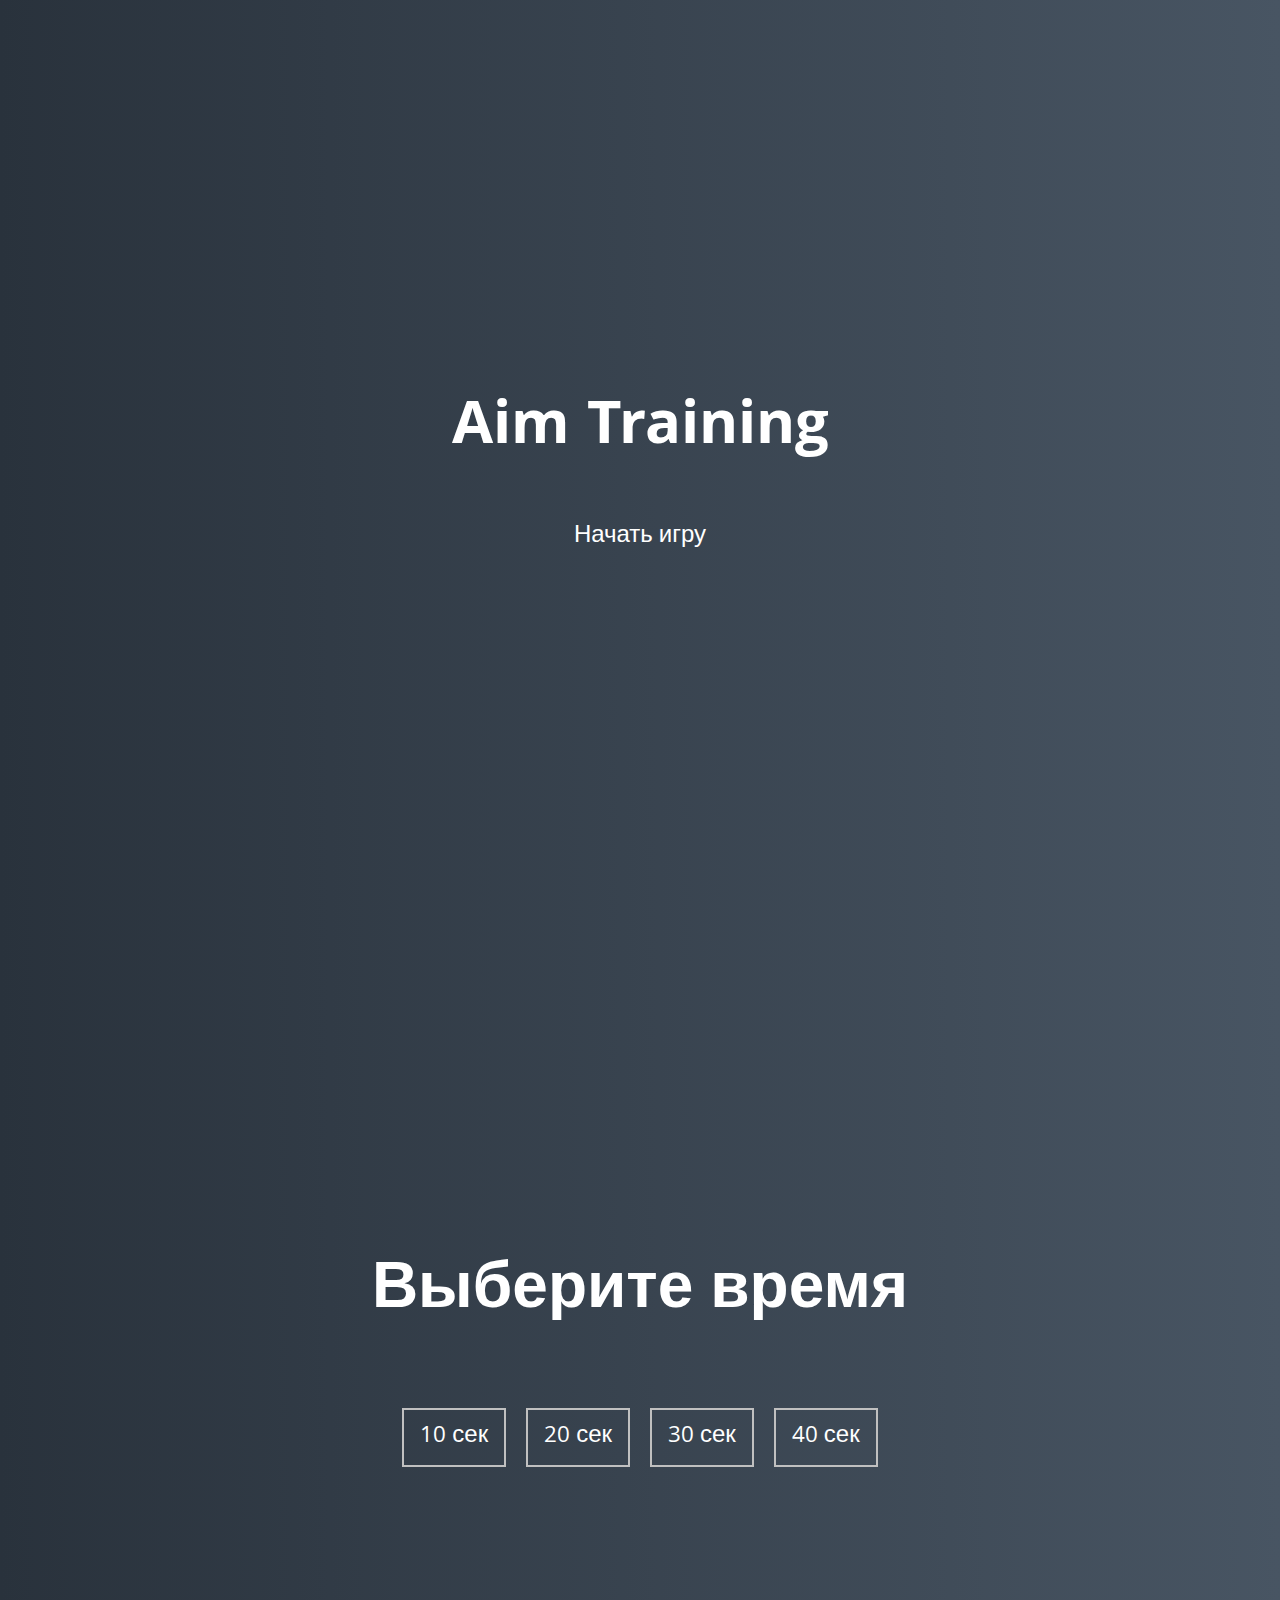
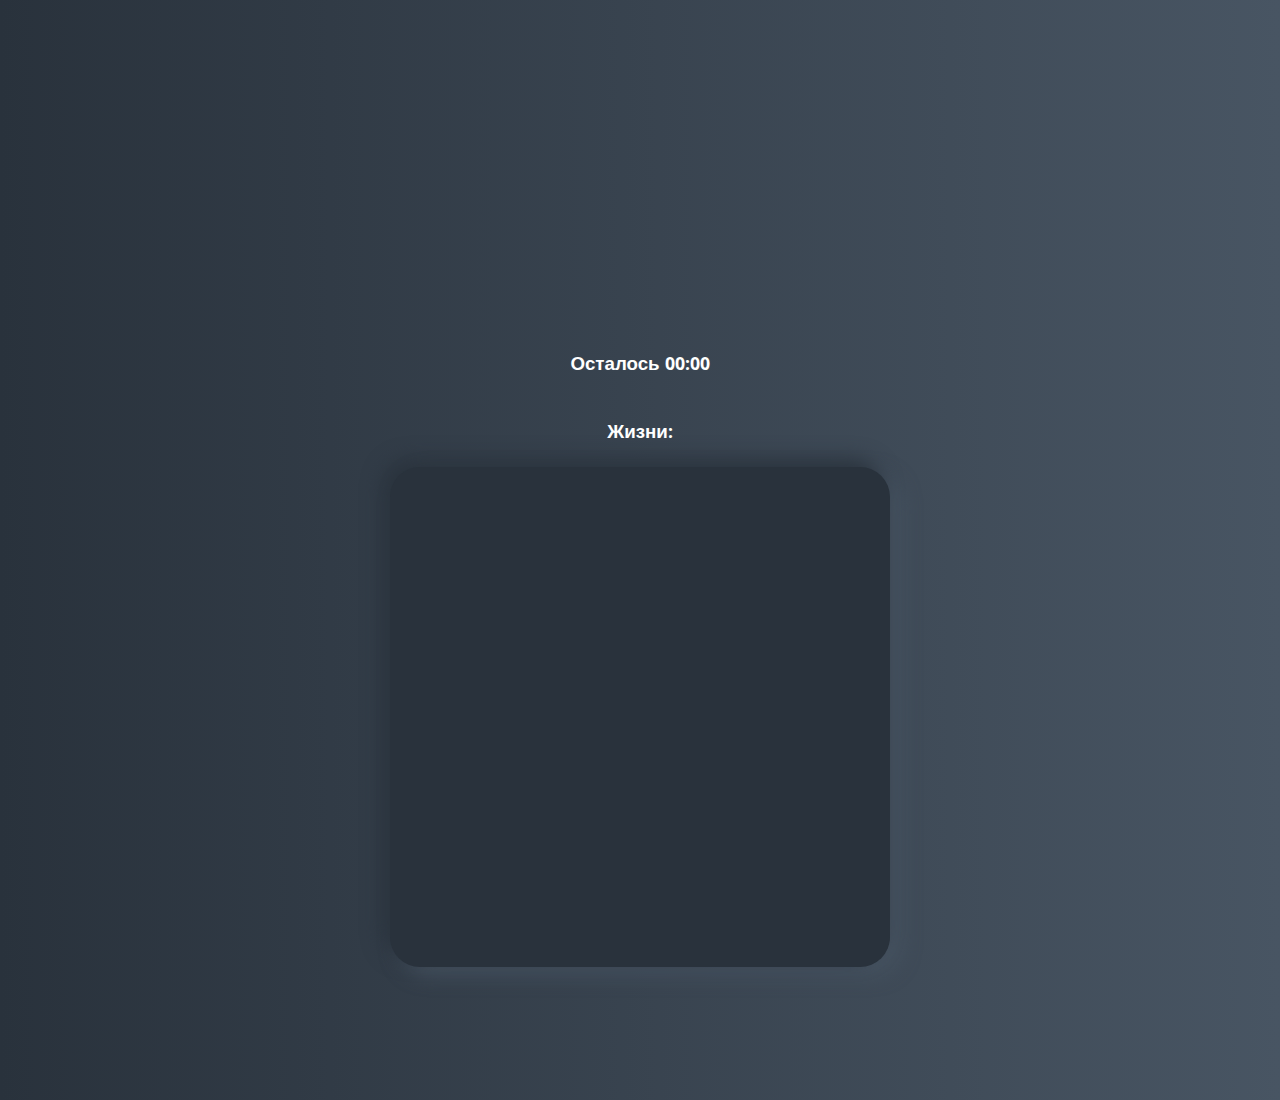
==== aim-game/index.html @ 9f6b55b1 "add game" ====
<!DOCTYPE html>
<html lang="en">
  <head>
    <meta charset="UTF-8" />
    <meta name="viewport" content="width=device-width, initial-scale=1.0" />
    <link rel="stylesheet" href="styles.css" />
    <title>Aim Training | Проект 5</title>
  </head>
  <body>
    <div class="screen ">
      <h1>Aim Training</h1>
      <a href="#" class="start" id="start">Начать игру</a>
    </div>

    <div class="screen ">
      <h1>Выберите время</h1>
      <ul class="time-list" id="time-list">
        <li>
          <button class="time-btn" data-time="10">
            10 сек
          </button>
        </li>
        <li>
          <button class="time-btn" data-time="20">
            20 сек
          </button>
        </li>
        <li>
          <button class="time-btn" data-time="30">
            30 сек
          </button>
        </li>
        <li>
          <button class="time-btn" data-time="40">
            40 сек
          </button>
        </li>
      </ul>
    </div>

    <div class="screen">
      <h3>Осталось <span id="time">00:00</span></h3>
      <h3>Жизни: <span id="live" data-live="3"></span></h3>
      <!-- <h3 id="reload"></h3> -->
      <div class="board" id="board"></div>
    </div>
    <script src="app.js"></script>
  </body>
</html>
---- aim-game/styles.css ----
@import url('https://fonts.googleapis.com/css?family=Khula&display=swap');

* {
  box-sizing: border-box;
}

body {
  color: #fff;
  font-family: 'Khula', sans-serif;
  height: 100vh;
  overflow: hidden;
  margin: 0;
  text-align: center;
}

a {
  color: #fff;
  text-decoration: none;
}

a:hover {
  color: #16D9E3;
}

.start {
  font-size: 1.5rem;
}

h1 {
  line-height: 1.4;
  font-size: 4rem;
}

.screen {
  display: flex;
  flex-direction: column;
  align-items: center;
  justify-content: center;
  height: 100vh;
  width: 100vw;
  transition: margin 0.5s ease-out;
  background: linear-gradient(90deg, #29323C 0%, #485563 100%);
}

.screen.up {
  margin-top: -100vh;
}

/* .screen.down {
  margin-top: 100vh;
} */


.time-list {
  display: flex;
  flex-wrap: wrap;
  justify-content: center;
  list-style: none;
  padding: 0;
}

.time-list li {
  margin: 10px;
}

.time-btn {
  background-color: transparent;
  border: 2px solid #C0C0C0;
  color: #fff;
  cursor: pointer;
  font-family: inherit;
  padding: .5rem 1rem;
  font-size: 1.5rem;
}

.time-btn:hover {
  border: 2px solid #16D9E3;
  color: #16D9E3;
}

.hide {
  opacity: 0;
}

.primary {
  color: #16D9E3;
}

.board {
  display: flex;
  justify-content: center;
  align-items: center;
  position: relative;
  width: 500px;
  height: 500px;
  background-color: #29323C;
  /* background: linear-gradient(118.38deg, #29323C -4.6%, #485563 200.44%); */
  box-shadow: -8px -8px 20px #2A333D, 10px 7px 20px #475462;
  border-radius: 30px;
  overflow: hidden;
}

.circle {
  background-color:  #16D9E3;
  position: absolute;
  border-radius: 50%;
  cursor: pointer;
  
}

#live {
  color: red;
}
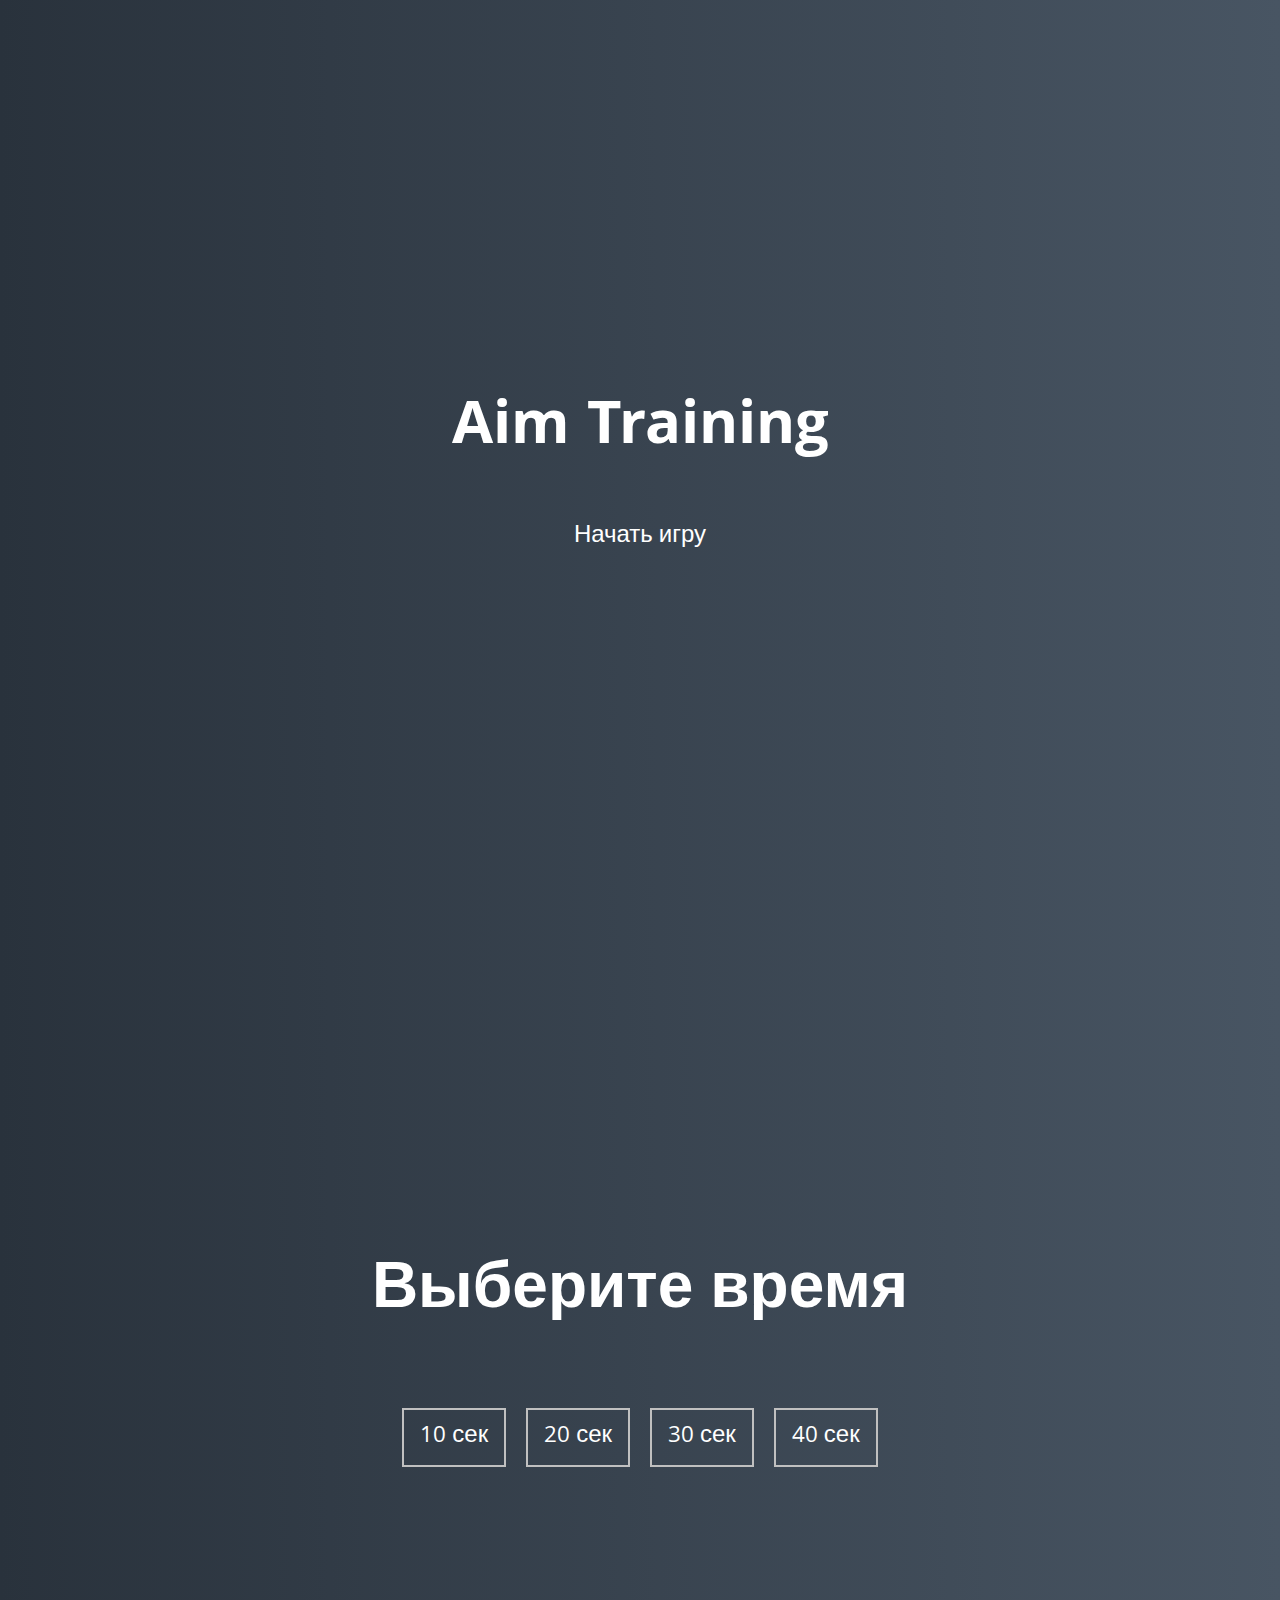
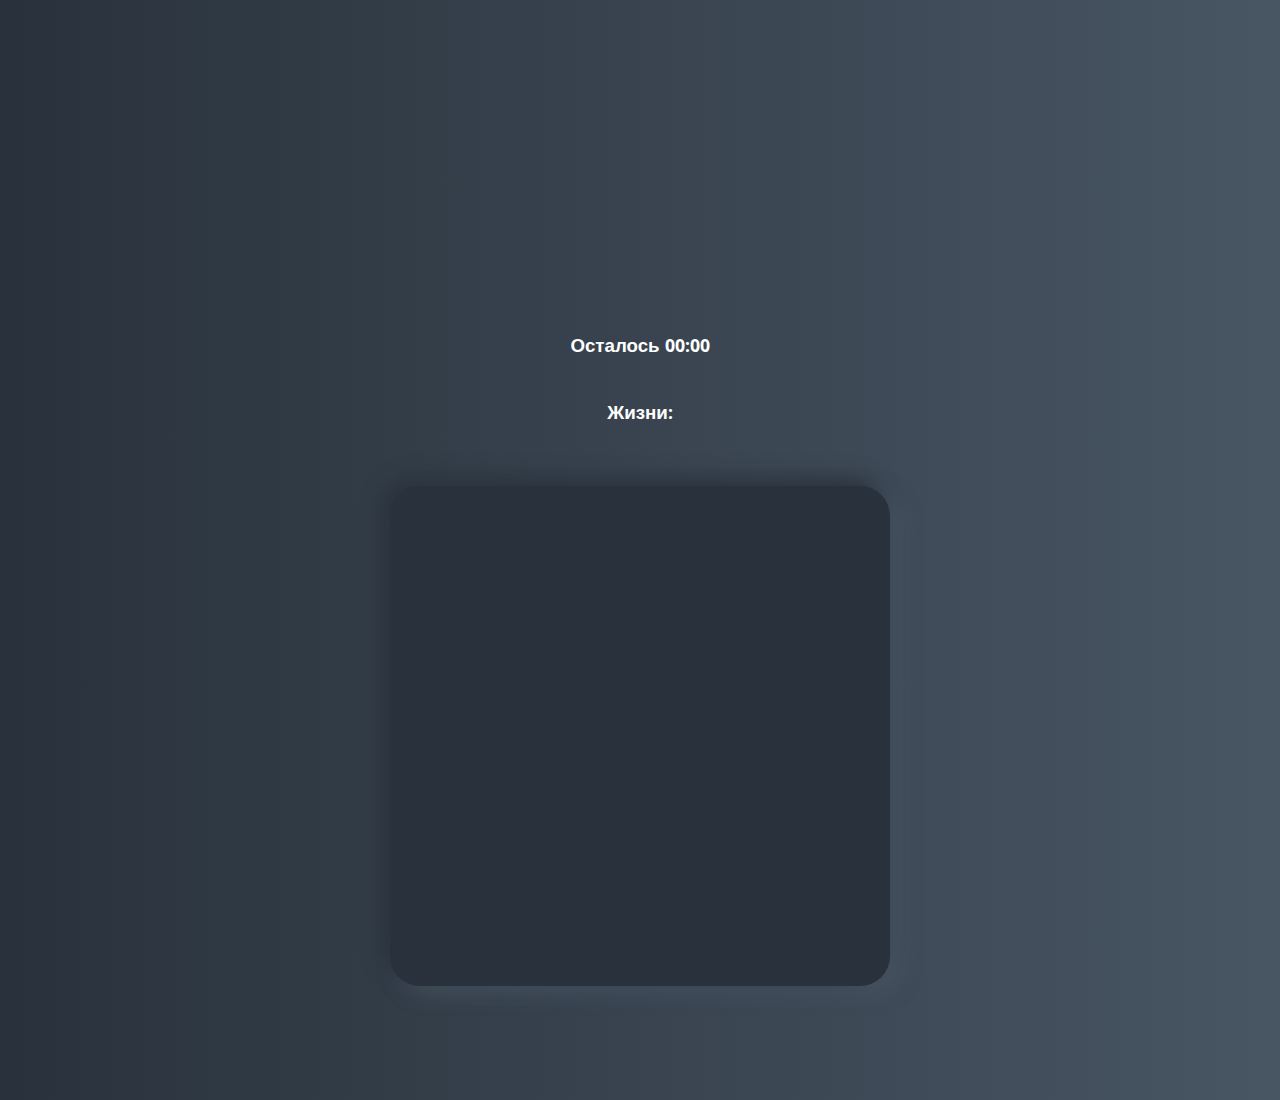
==== commit 01b868d1: "add button reload. need complite)" ====
--- a/aim-game/index.html
+++ b/aim-game/index.html
@@ -41,7 +41,7 @@
     <div class="screen">
       <h3>Осталось <span id="time">00:00</span></h3>
       <h3>Жизни: <span id="live" data-live="3"></span></h3>
-      <!-- <h3 id="reload"></h3> -->
+      <h3 id="reload"></h3> 
       <div class="board" id="board"></div>
     </div>
     <script src="app.js"></script>
--- a/aim-game/styles.css
+++ b/aim-game/styles.css
@@ -46,9 +46,9 @@
   margin-top: -100vh;
 }
 
-/* .screen.down {
+ .screen.down {
   margin-top: 100vh;
-} */
+} 
 
 
 .time-list {
